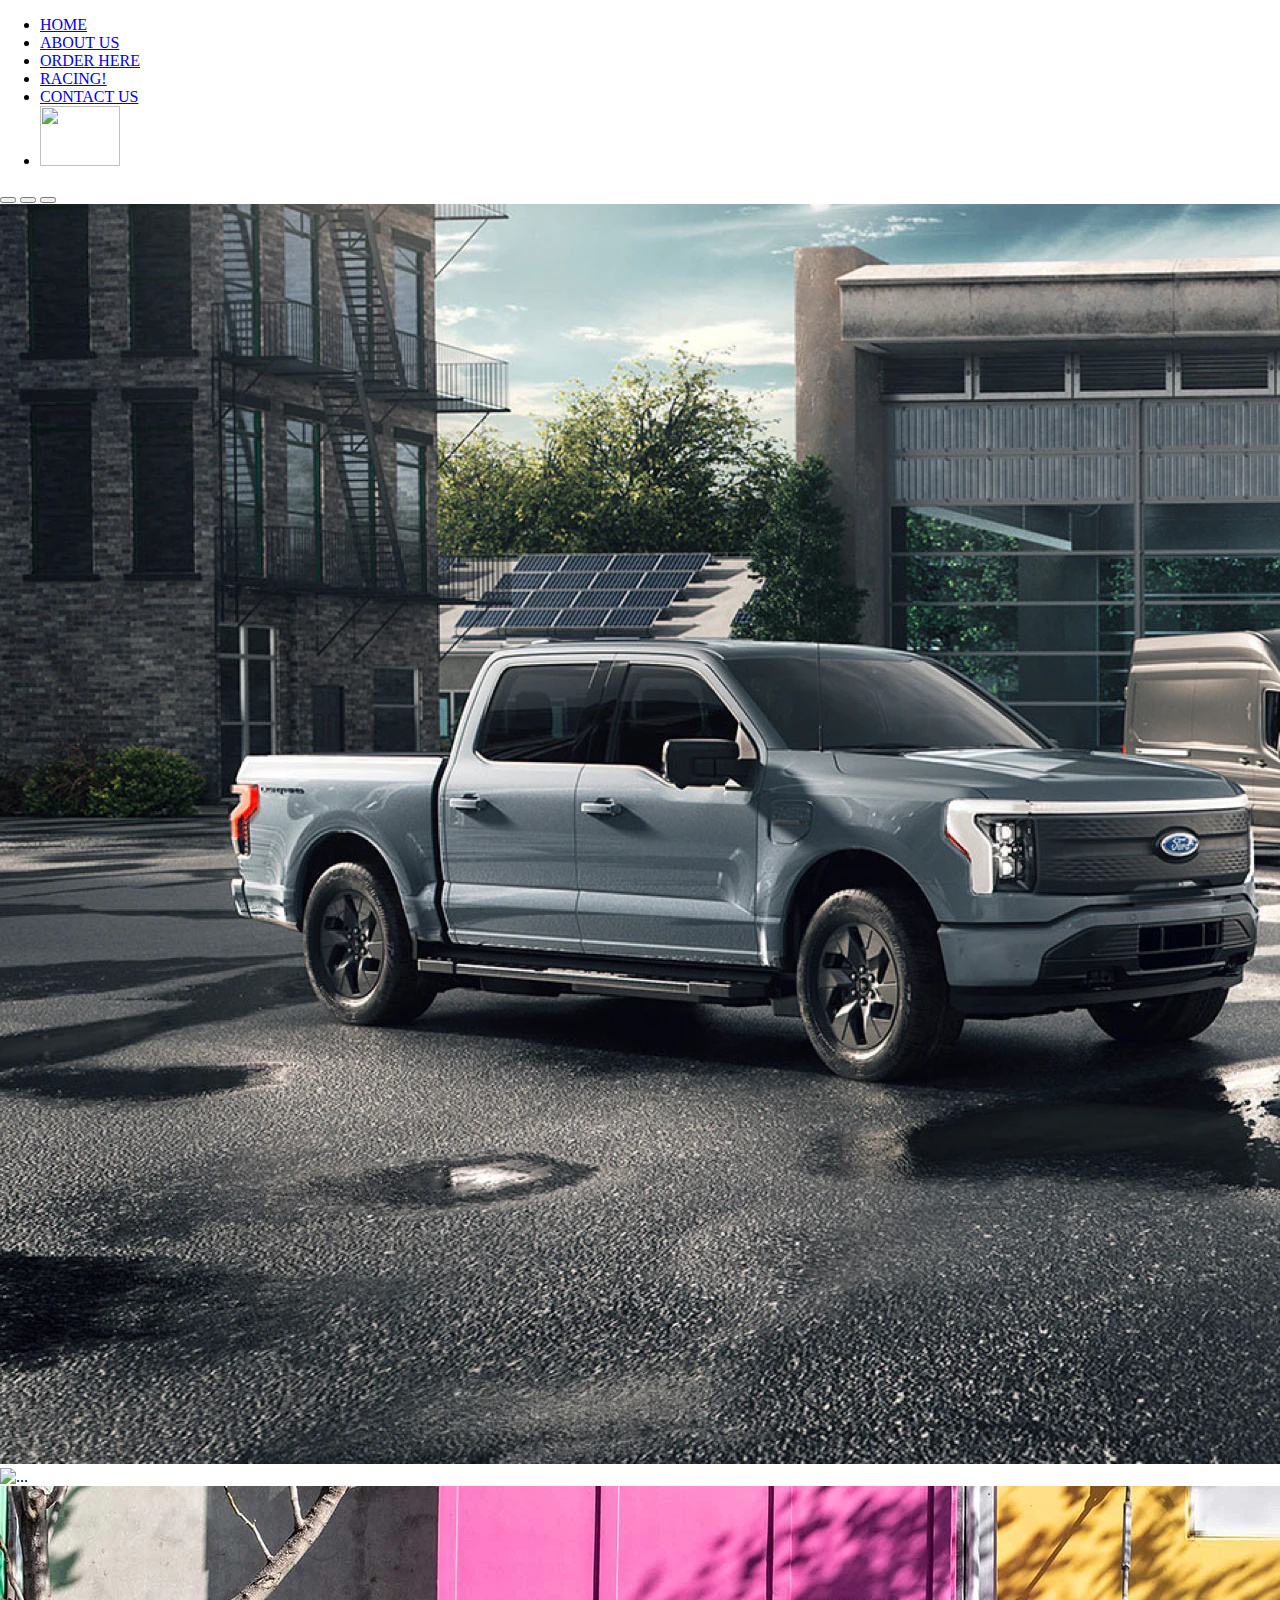
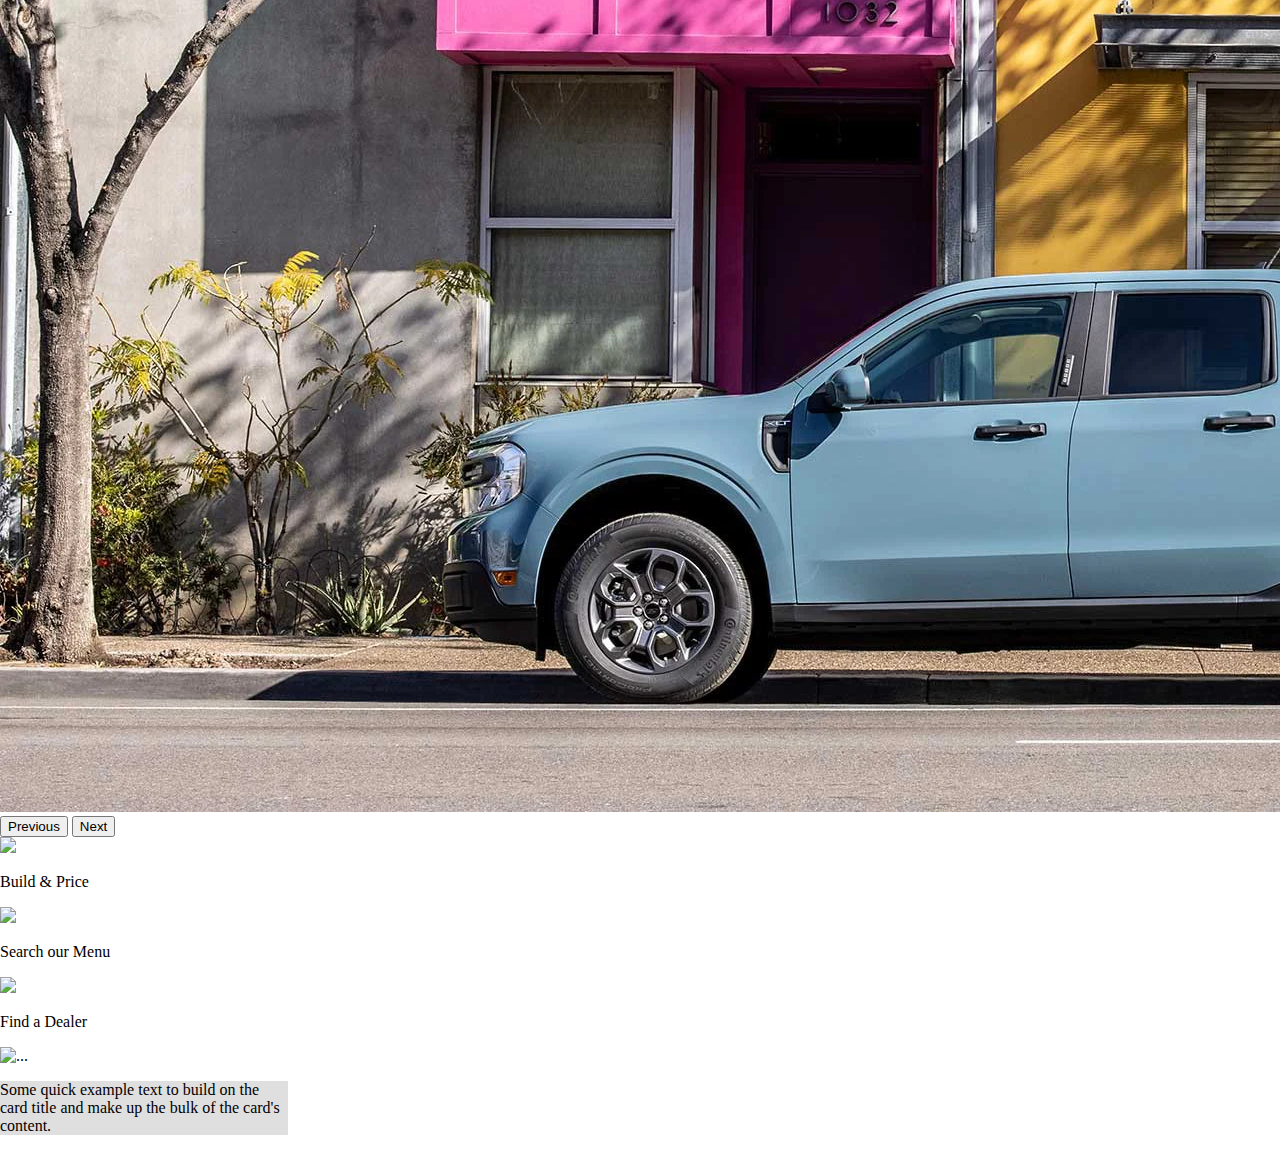
==== index.html @ bc319d9b "first commit" ====
<!DOCTYPE html>
<html lang="en">
<head>
    <meta charset="UTF-8">
    <meta http-equiv="X-UA-Compatible" content="IE=edge">
    <meta name="viewport" content="width=device-width, initial-scale=1.0">
    <title>travel wahala</title>
    <link rel="stylesheet" href="style.css">
    <link href="https://cdn.jsdelivr.net/npm/bootstrap@5.0.1/dist/css/bootstrap.min.css" rel="stylesheet" integrity="sha384-+0n0xVW2eSR5OomGNYDnhzAbDsOXxcvSN1TPprVMTNDbiYZCxYbOOl7+AMvyTG2x" crossorigin="anonymous">
</head>
<body>
  <div class="container mt-2 p-3">
    <ul class="nav nav-pills">
      <li class="nav-item">
        <a class="nav-link active" aria-current="page" href="index.html">HOME</a>
      </li>
      <li class="nav-item">
        <a class="nav-link" href="about.html">ABOUT US</a>
      </li>
      <li class="nav-item">
        <a class="nav-link" href="gallery.html">ORDER HERE</a>
      </li>
      <li class="nav-item">
        <a class="nav-link" href="sports.html">RACING!</a>
      </li>
      <li class="nav-item">
        <a class="nav-link" href="login.html">CONTACT US</a>
      
      </li>
      <li class="nav-item ms-auto">
          <a class="navbar-brand" href="index.html">
            <img src="../travel wahala/assets/images/blitz.png" alt="" width="80" height="60">
          </a>
        </div>
             
      </li>
    </ul>
 
  <div id="carouselExampleIndicators" class="carousel slide mt-5" data-bs-ride="carousel">
    <div class="carousel-indicators">
      <button type="button" data-bs-target="#carouselExampleIndicators" data-bs-slide-to="0" class="active" aria-current="true" aria-label="Slide 1"></button>
      <button type="button" data-bs-target="#carouselExampleIndicators" data-bs-slide-to="1" aria-label="Slide 2"></button>
      <button type="button" data-bs-target="#carouselExampleIndicators" data-bs-slide-to="2" aria-label="Slide 3"></button>
    </div>
    <div class="carousel-inner">
      <div class="carousel-item active">
        <img src="assets/images/Ford-Trucks.png" class="d-block w-100" alt="...">
      </div>
      <div class="carousel-item">
        <img src="assets/images/ford.png" class="d-block w-100" alt="...">
      </div>
      <div class="carousel-item">
        <img src="assets/images/mustang.png" class="d-block w-100" alt="">
      </div>
    </div>
    <button class="carousel-control-prev" type="button" data-bs-target="#carouselExampleIndicators" data-bs-slide="prev">
      <span class="carousel-control-prev-icon" aria-hidden="true"></span>
      <span class="visually-hidden">Previous</span>
    </button>
    <button class="carousel-control-next" type="button" data-bs-target="#carouselExampleIndicators" data-bs-slide="next">
      <span class="carousel-control-next-icon" aria-hidden="true"></span>
      <span class="visually-hidden">Next</span>
    </button>
  </div>
  
  <div class="container mt-5 pt-3">
    <div class="row">
      <div class="col">
        <img src="../travel wahala/assets/images/BUILD-PRICE.svg">
        <p> Build & Price</p>
      </div>
      <div class="col">
        <a href="gallery.html"><img src="../travel wahala/assets/images/SEARCH-INVENTORY.svg"></a>
        <p> Search our Menu</p>
      </div>
      <div class="col">
        <a href="gallery.html"><img src="../travel wahala/assets/images/FIND-A-DEALER.svg"></a>
        <p> Find a Dealer</p>
      </div>
    </div>
  </div>
  
  <div class="container">
        <div class="row">
          <div class="col-sm">
            <div class="card" style="width: 18rem;">
              <img src="..." class="card-img-top" alt="...">
              <div class="card-body">
                <p class="card-text">Some quick example text to build on the card title and make up the bulk of the card's content.</p>
              </div>
            </div>
          </div>
        </div>
  </div>
  
</div>
  <script src="https://cdn.jsdelivr.net/npm/bootstrap@5.0.1/dist/js/bootstrap.bundle.min.js" integrity="sha384-gtEjrD/SeCtmISkJkNUaaKMoLD0//ElJ19smozuHV6z3Iehds+3Ulb9Bn9Plx0x4" crossorigin="anonymous"></script>
</body>
</html>
---- style.css ----
body{
    padding: 0;
    margin: 0;
}

.card{
    border: none;
}
.card-body{
background: rgba(207, 206, 206, 0.644);
}
.deem{
    background: url(../travel\ wahala/assets/images/);
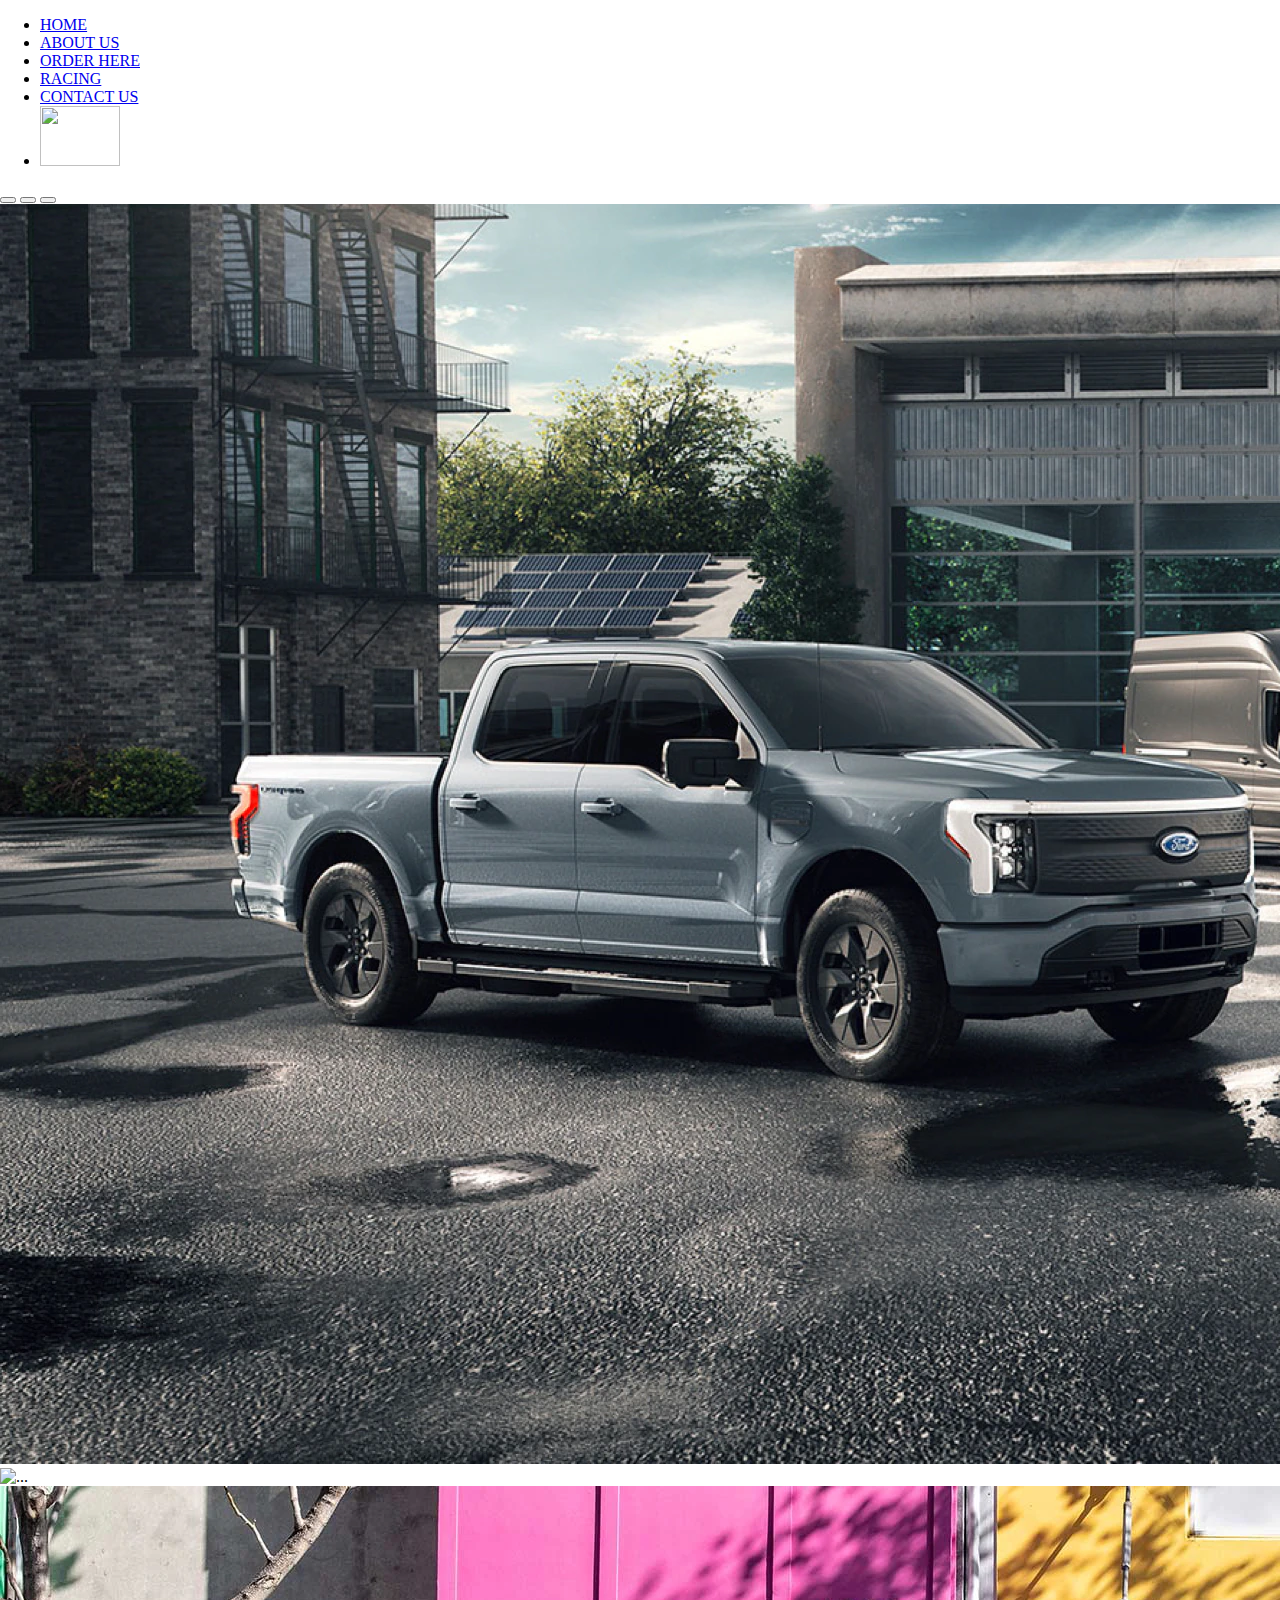
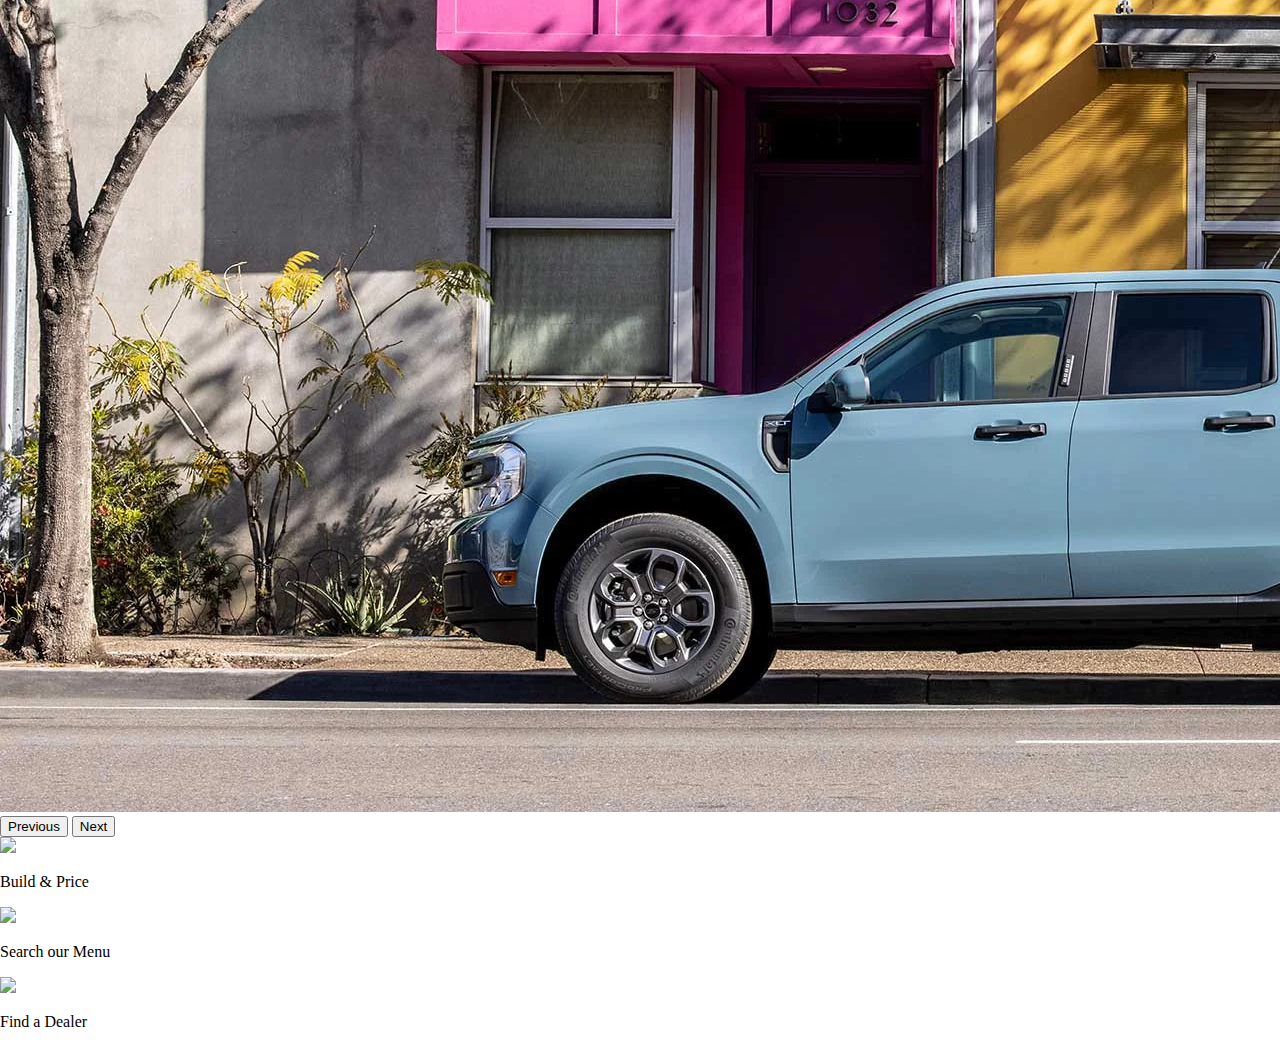
==== commit e1e66afc: "first commit" ====
--- a/index.html
+++ b/index.html
@@ -21,7 +21,7 @@
         <a class="nav-link" href="gallery.html">ORDER HERE</a>
       </li>
       <li class="nav-item">
-        <a class="nav-link" href="sports.html">RACING!</a>
+        <a class="nav-link" href="sports.html">RACING</a>
       </li>
       <li class="nav-item">
         <a class="nav-link" href="login.html">CONTACT US</a>
@@ -80,18 +80,7 @@
     </div>
   </div>
   
-  <div class="container">
-        <div class="row">
-          <div class="col-sm">
-            <div class="card" style="width: 18rem;">
-              <img src="..." class="card-img-top" alt="...">
-              <div class="card-body">
-                <p class="card-text">Some quick example text to build on the card title and make up the bulk of the card's content.</p>
-              </div>
-            </div>
-          </div>
-        </div>
-  </div>
+
   
 </div>
   <script src="https://cdn.jsdelivr.net/npm/bootstrap@5.0.1/dist/js/bootstrap.bundle.min.js" integrity="sha384-gtEjrD/SeCtmISkJkNUaaKMoLD0//ElJ19smozuHV6z3Iehds+3Ulb9Bn9Plx0x4" crossorigin="anonymous"></script>
